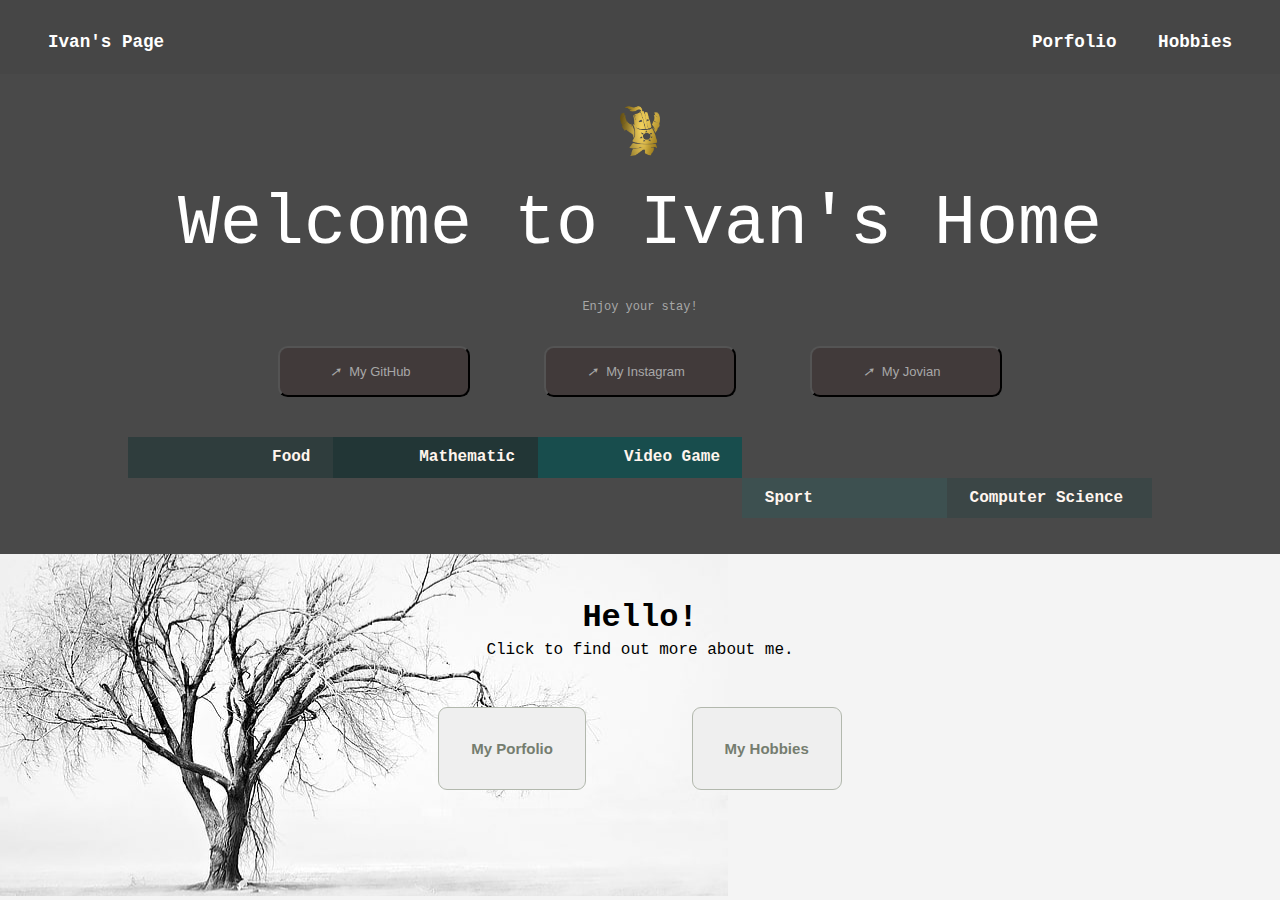
==== index.html @ 55e8cc77 "initialization" ====
<html>
  <head>
    <title>Welcome to Ivan's Page</title>
    <link rel="stylesheet" href="./asset/index.css" />
    <script>
      let changeArrow = (state, obj) => {
        if (state) {
          obj.childNodes[0].innerHTML="&#10137;";
        }
        else {
          obj.childNodes[0].innerHTML="&#10138;";
        }
      }

      let getAlert = () => {
        alert("Congratulation, you exist!");
      }
    </script>
  </head>

  <body>
    <nav id="top">
      <span>
        <a href="#">Ivan's Page</a>
      </span>

      <div style="float: right">
        <a href="porfolio.html">Porfolio</a>
        <a href="hobbies.html">Hobbies</a>
      </div>
    </nav>

    <section id="third">
      <div id="icon">
        <img src="./image/figure.png" alt="sun" width="40rem" height="50rem">
      </div>

      <div>
        <div id="welcome">
          <p id="header">Welcome to Ivan's Home</p></br></br>
          <p id="subtext">Enjoy your stay!</p>
        </div>
      </div>

      <nav>
        <a href="https://github.com/a1347539" target="_blank"><button onmouseover="changeArrow(true, this);" onmouseout="changeArrow(false, this);"><i>&#10138;</i><span style="padding:0 0.5rem;">My GitHub</span></button></a>

        <a href="https://www.instagram.com/li_chun_tak/" target="_blank"><button onmouseover="changeArrow(true, this);" onmouseout="changeArrow(false, this);"><i>&#10138;</i><span style="padding:0 0.5rem;">My Instagram</span></button></a>

        <a href="https://jovian.ai/1347539/notebooks" target="_blank"><button onmouseover="changeArrow(true, this);" onmouseout="changeArrow(false, this);"><i>&#10138;</i><span style="padding:0 0.5rem;">My Jovian</span></button></a>
      </nav>

      <div id="studies">
        <table border="1" cellspacing="0" cellpadding="0">
          <tr>
            <th style="background-color: rgb(47, 61, 61);" onclick="getAlert()">Food</th>
            <th style="background-color: rgb(34, 54, 54);" onclick="getAlert()">Mathematic</th>
            <th style="background-color: rgb(24, 77, 77);" onclick="getAlert()">Video Game</th>
            <td></td>
          </tr>
          <tr>
            <td colspan="3"></td>
            <th style="background-color: rgb(61, 80, 80); text-align: left;" onclick="getAlert()">Sport</th>
            <th style="background-color: rgb(59, 70, 70); text-align: left;" onclick="getAlert()">Computer Science</th>
          </tr>
        </table>
      </div>
    </section>

    <section id="fourth">
      <div>
        <h1 style="margin: 0.3rem;">Hello!</h1>
        <p>Click to find out more about me.</p>
      </div>

      <div id="direct">
        <a href="porfolio.html"><button>My Porfolio</button></a>
        <a href="hobbies.html"><button>My Hobbies</button></a>
      </div>
    </section>

    </section>
  </body>
</html>
---- asset/index.css ----
* {
  padding: 0;
  margin: 0;
}

html,
body {
  font-family: "Courier New", Courier, monospace;
  background-color: #f4f4f4;
}

nav#top {
  background-color: rgb(70, 70, 70);
  padding: 2rem 2rem 1.4rem;
  z-index: 5;
}

nav#top a {
  text-decoration: none;
  color: rgb(255, 255, 255);
  font-weight: bolder;
  padding: 0rem 1rem;
  font-size: 1.1rem;
}

nav#top a:hover {
  color: rgb(122, 114, 114);
}

section#third {
  background-color: rgb(73, 73, 73);
  color: rgb(255, 255, 255);
  width: auto;
  text-align: center;
  height: 30rem;
}

section#third div#icon {
  padding-top: 2rem;
  font-size: 0.1rem;
}

section#third div#welcome p#header {
  padding-top: 1.8rem;
  font-size: 70;
}

section#third div#welcome p#subtext {
  font-size: 12;
  color: rgb(168, 168, 168);
}

section#third nav {
  padding-top: 2rem;
}

section#third nav button {
  border-radius: 0.75em;
  margin: 0 2rem;
  padding: 1rem 2.5rem;
  width: 12rem;
  font-size: 13;
  background-color: rgb(65, 58, 58);
  color: rgb(168, 168, 168);
}

section#third nav button:hover {
  box-shadow: 0 12px 16px 0 rgba(0, 0, 0, 0.24),
    0 17px 50px 0 rgba(0, 0, 0, 0.19);
}

section#third nav button:hover i {
  color: rgb(255, 255, 255);
}

section#third div#studies {
  padding-top: 2.5rem;
  margin: auto;
  border-collapse: collapse;
}

section#third div#studies table,
section#third div#studies th,
section#third div#studies td {
  border: none;
}

section#third div#studies table {
  border: none;
  margin: auto;
  color: seashell;
}

section#third div#studies table th {
  width: 10rem;
  height: 1.8rem;
  padding: 0.7rem 1.4rem;
  text-align: right;
}

section#third div#studies table th:hover {
  color: rgb(190, 190, 190);
  border: 1px dotted rgb(165, 165, 165);
}

section#fourth {
  padding-top: 2.5rem;
  padding-bottom: 3rem;
  text-align: center;
  background-image: url("../image/index_background.jpg");
  background-position: left;
  background-repeat: no-repeat;
}

section#fourth div#direct {
  padding-top: 3rem;
  text-align: center;
}

section#fourth div#direct button {
  margin: 0rem 3rem 3.6rem;
  box-shadow: inset 0px 0px 24px -23px #f2fadc;
  text-decoration: none;
  border-radius: 9px;
  border: 1px solid #b2b8ad;
  display: inline-block;
  color: #757d6f;
  font-family: Arial;
  font-size: 15px;
  font-weight: bold;
  padding: 2rem 2rem;
}

section#fourth div#direct button:hover {
  background: linear-gradient(to bottom, #adadad 5%, #d4d4d4 100%);
  background-color: #c0c0c0;
}
section#fourth div#direct button:active {
  position: relative;
  top: 1px;
}
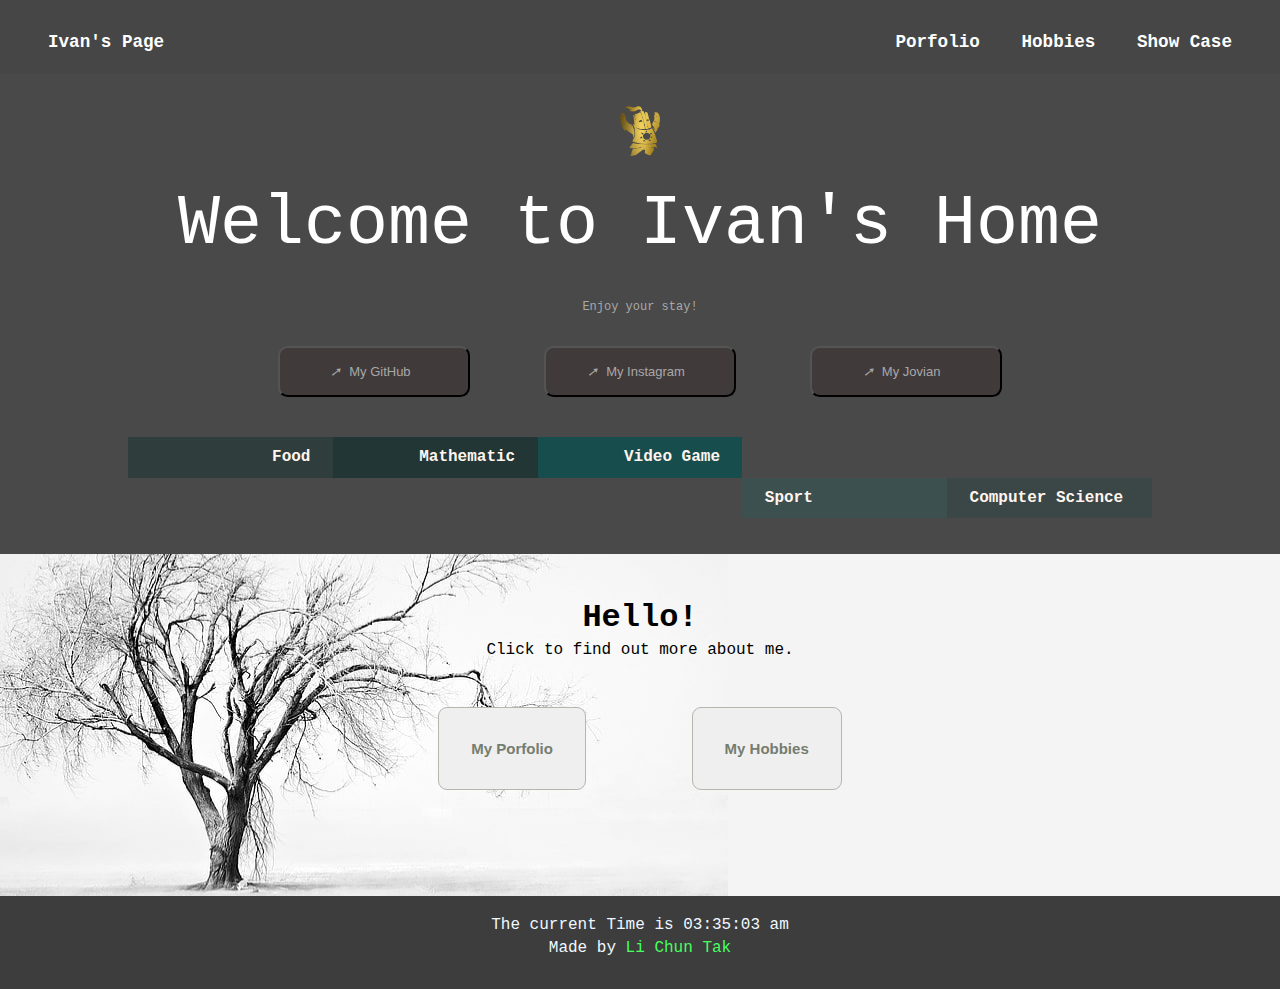
==== commit ba7fae20: "rework" ====
--- a/index.html
+++ b/index.html
@@ -2,6 +2,8 @@
   <head>
     <title>Welcome to Ivan's Page</title>
     <link rel="stylesheet" href="./asset/index.css" />
+    <link rel="stylesheet" href="./asset/general.css" />
+    <script src="./asset/general.js"></script>
     <script>
       let changeArrow = (state, obj) => {
         if (state) {
@@ -18,15 +20,16 @@
     </script>
   </head>
 
-  <body>
+  <body onload="getClock()">
     <nav id="top">
       <span>
-        <a href="#">Ivan's Page</a>
+        <a href="index.html">Ivan's Page</a>
       </span>
 
       <div style="float: right">
         <a href="porfolio.html">Porfolio</a>
         <a href="hobbies.html">Hobbies</a>
+        <a href="showCase.html">Show Case</a>
       </div>
     </nav>
 
@@ -80,5 +83,11 @@
     </section>
 
     </section>
+    <footer>
+      <div>
+        <p>The current Time is <span id="clock"></span></p>
+        <p>Made by <span style="color: rgb(72, 255, 96)">Li Chun Tak</span></p>
+      </div>
+    </footer>
   </body>
 </html>
--- a/asset/general.css
+++ b/asset/general.css
@@ -0,0 +1,12 @@
+footer {
+  text-align: center;
+  background-color: rgb(61, 61, 61);
+  padding: 1rem 0 2rem 0;
+}
+footer div {
+  color: aliceblue;
+}
+
+footer div p {
+  margin-top: 0.3rem;
+}
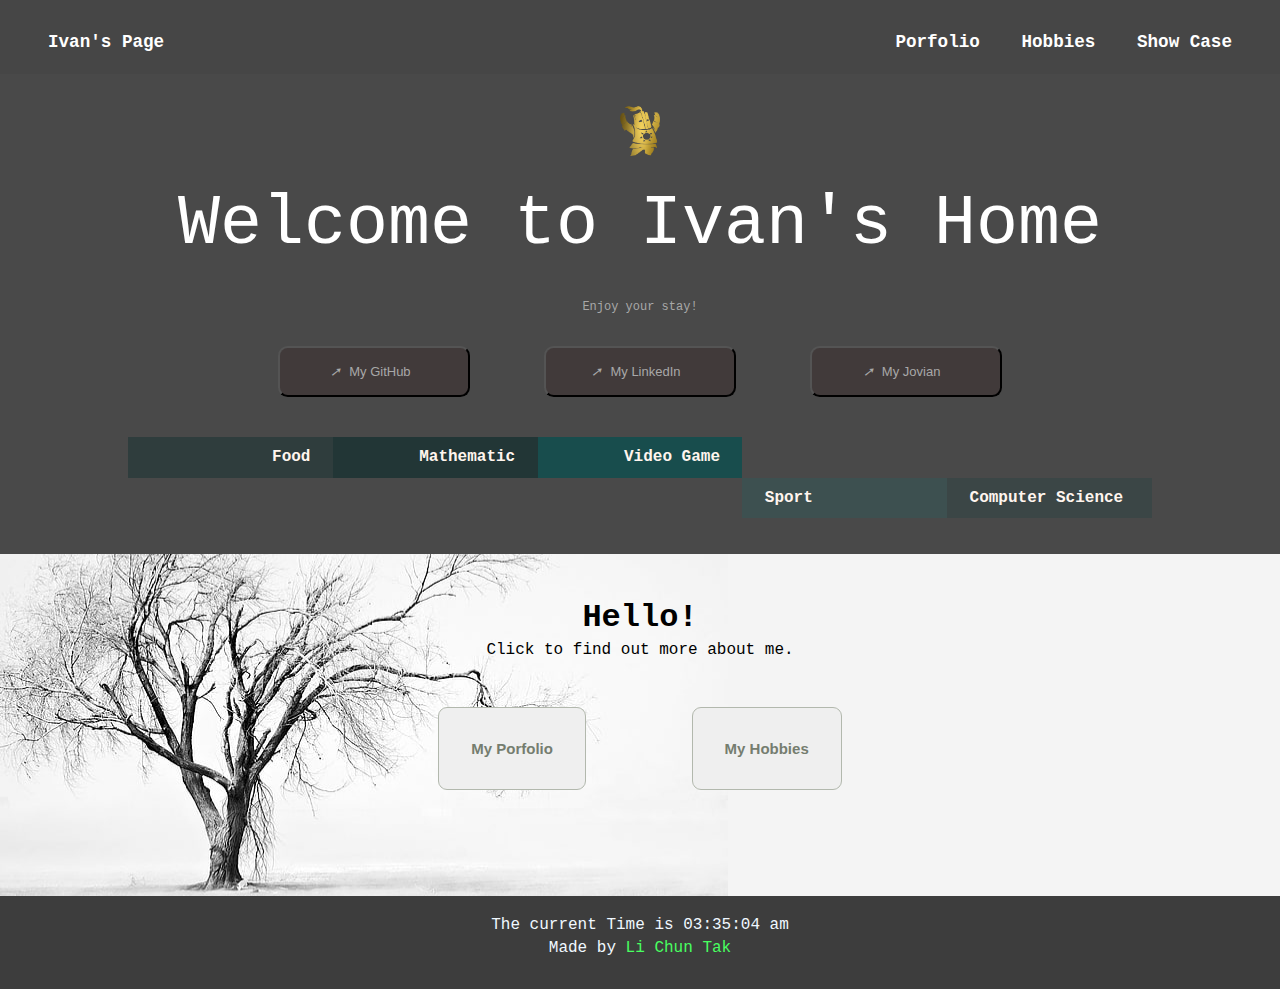
==== commit bc88c0c5: "." ====
--- a/index.html
+++ b/index.html
@@ -48,7 +48,7 @@
       <nav>
         <a href="https://github.com/a1347539" target="_blank"><button onmouseover="changeArrow(true, this);" onmouseout="changeArrow(false, this);"><i>&#10138;</i><span style="padding:0 0.5rem;">My GitHub</span></button></a>
 
-        <a href="https://www.instagram.com/li_chun_tak/" target="_blank"><button onmouseover="changeArrow(true, this);" onmouseout="changeArrow(false, this);"><i>&#10138;</i><span style="padding:0 0.5rem;">My Instagram</span></button></a>
+        <a href="https://www.linkedin.com/in/chun-tak-li-319619264/" target="_blank"><button onmouseover="changeArrow(true, this);" onmouseout="changeArrow(false, this);"><i>&#10138;</i><span style="padding:0 0.5rem;">My LinkedIn</span></button></a>
 
         <a href="https://jovian.ai/1347539/notebooks" target="_blank"><button onmouseover="changeArrow(true, this);" onmouseout="changeArrow(false, this);"><i>&#10138;</i><span style="padding:0 0.5rem;">My Jovian</span></button></a>
       </nav>
